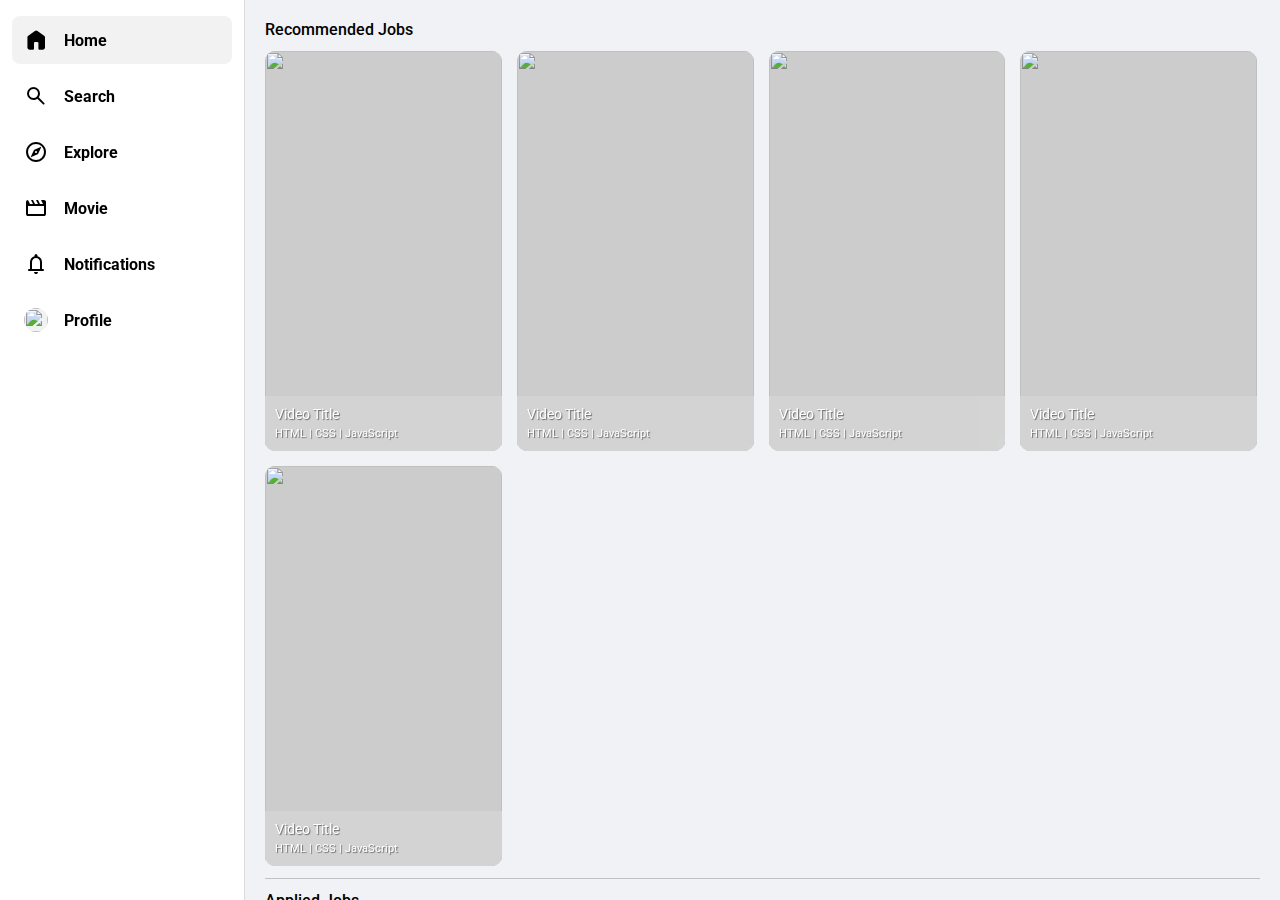
==== index.html @ c5f272f0 "Adding all files to github" ====
<!DOCTYPE html>
<html lang="en">
    <head>
        <meta charset="UTF-8" />
        <meta name="viewport" content="width=device-width, initial-scale=1.0" />
        <meta name="mobile-web-app-capable" content="yes" />
        <title>Alpha Jobs</title>
        <link rel="stylesheet" href="assets/css/styles.css" />
        <link rel="stylesheet" href="assets/css/fonts.css" />
        <!-- <link rel="manifest" href="manifest.json" /> -->
        <!-- <meta name="theme-color" content="#FF5733" /> -->
        <!-- <link
            rel="stylesheet"
            href="https://fonts.googleapis.com/css2?family=Material+Symbols+Rounded:opsz,wght,FILL,GRAD@20..48,100..700,0..1,-50..200"
        /> -->
        <link rel="apple-touch-icon" sizes="180x180" href="icons/apple-touch-icon.png" />
        <link rel="icon" type="image/png" sizes="32x32" href="icons/favicon-32x32.png" />
        <link rel="icon" type="image/png" sizes="16x16" href="icons/favicon-16x16.png" />
        <link rel="manifest" href="manifest.json" />
        <link rel="mask-icon" href="icons/safari-pinned-tab.svg" color="#5bbad5" />
        <meta name="msapplication-TileColor" content="#ffffff" />
        <meta name="theme-color" content="#ffffff" />
    </head>
    <body>
        <section id="addToHomeScreen">
            <h1>Install Alpha Jobs</h1>
            <img src="icons/android-chrome-192x192.png" alt="Alpha Jobs" />
            <!-- <p>Add our App to your home screen?</p> -->
            <button onclick="installApp()">Install App</button>
        </section>
        <div class="siteContainer">
            <aside>
                <div class="aside__wrapper">
                    <div class="aside__nav">
                        <div class="aside__nav--group">
                            <a href="/" class="aside__nav--link active">
                                <div class="aside__nav--icon">
                                    <span class="material-symbols-rounded"> home </span>
                                </div>
                                <div class="aside__nav--text">Home</div>
                            </a>
                            <a href="#" class="aside__nav--link">
                                <div class="aside__nav--icon">
                                    <span class="material-symbols-rounded"> search </span>
                                </div>
                                <div class="aside__nav--text">Search</div>
                            </a>
                            <a href="exploer.html" class="aside__nav--link">
                                <div class="aside__nav--icon">
                                    <span class="material-symbols-rounded"> explore </span>
                                </div>
                                <div class="aside__nav--text">Explore</div>
                            </a>
                            <a href="shorts.html" class="aside__nav--link">
                                <div class="aside__nav--icon">
                                    <span class="material-symbols-rounded"> movie </span>
                                </div>
                                <div class="aside__nav--text">Movie</div>
                            </a>
                            <a href="notifications.html" class="aside__nav--link">
                                <div class="aside__nav--icon">
                                    <span class="material-symbols-rounded"> notifications </span>
                                </div>
                                <div class="aside__nav--text">Notifications</div>
                            </a>
                            <a href="#" class="aside__nav--link">
                                <div class="aside__nav--icon">
                                    <img src="https://source.unsplash.com/random/24x24/?profile" alt="" />
                                </div>
                                <div class="aside__nav--text">Profile</div>
                            </a>
                        </div>
                    </div>
                </div>
            </aside>
            <main>
                <div class="mainContainer">
                    <div class="content" style="margin-top: 0">
                        <div class="contentHeading">
                            <h2>Recommended Jobs</h2>
                        </div>
                        <div class="videoContents">
                            <a href="shorts.html" class="videoContainer">
                                <div class="videoImage">
                                    <img src="https://source.unsplash.com/random" alt="" />
                                </div>
                                <div class="videoOverlay">
                                    <h3 title="Video Title">Video Title</h3>
                                    <span class="skills">HTML | CSS | JavaScript</span>
                                </div>
                            </a>
                            <a href="shorts.html" class="videoContainer">
                                <div class="videoImage">
                                    <img src="https://source.unsplash.com/random/?nature" alt="" />
                                </div>
                                <div class="videoOverlay">
                                    <h3 title="Video Title">Video Title</h3>
                                    <span class="skills">HTML | CSS | JavaScript</span>
                                </div>
                            </a>
                            <a href="shorts.html" class="videoContainer">
                                <div class="videoImage">
                                    <img src="https://source.unsplash.com/random/?forest" alt="" />
                                </div>
                                <div class="videoOverlay">
                                    <h3 title="Video Title">Video Title</h3>
                                    <span class="skills">HTML | CSS | JavaScript</span>
                                </div>
                            </a>
                            <a href="shorts.html" class="videoContainer">
                                <div class="videoImage">
                                    <img src="https://source.unsplash.com/random/?fire" alt="" />
                                </div>
                                <div class="videoOverlay">
                                    <h3 title="Video Title">Video Title</h3>
                                    <span class="skills">HTML | CSS | JavaScript</span>
                                </div>
                            </a>
                            <a href="shorts.html" class="videoContainer">
                                <div class="videoImage">
                                    <img src="https://source.unsplash.com/random/?building" alt="" />
                                </div>
                                <div class="videoOverlay">
                                    <h3 title="Video Title">Video Title</h3>
                                    <span class="skills">HTML | CSS | JavaScript</span>
                                </div>
                            </a>
                        </div>
                    </div>
                    <div class="content">
                        <div class="contentHeading">
                            <h2>Applied Jobs</h2>
                        </div>
                        <div class="videoContents">
                            <a href="shorts.html" class="videoContainer">
                                <div class="videoImage">
                                    <img src="https://source.unsplash.com/random" alt="" />
                                </div>
                                <div class="videoOverlay">
                                    <h3 title="Video Title">Video Title</h3>
                                    <span class="skills">HTML | CSS | JavaScript</span>
                                </div>
                            </a>
                            <a href="shorts.html" class="videoContainer">
                                <div class="videoImage">
                                    <img src="https://source.unsplash.com/random/?nature" alt="" />
                                </div>
                                <div class="videoOverlay">
                                    <h3 title="Video Title">Video Title</h3>
                                    <span class="skills">HTML | CSS | JavaScript</span>
                                </div>
                            </a>
                            <a href="shorts.html" class="videoContainer">
                                <div class="videoImage">
                                    <img src="https://source.unsplash.com/random/?forest" alt="" />
                                </div>
                                <div class="videoOverlay">
                                    <h3 title="Video Title">Video Title</h3>
                                    <span class="skills">HTML | CSS | JavaScript</span>
                                </div>
                            </a>
                            <a href="shorts.html" class="videoContainer">
                                <div class="videoImage">
                                    <img src="https://source.unsplash.com/random/?fire" alt="" />
                                </div>
                                <div class="videoOverlay">
                                    <h3 title="Video Title">Video Title</h3>
                                    <span class="skills">HTML | CSS | JavaScript</span>
                                </div>
                            </a>
                            <a href="shorts.html" class="videoContainer">
                                <div class="videoImage">
                                    <img src="https://source.unsplash.com/random/?building" alt="" />
                                </div>
                                <div class="videoOverlay">
                                    <h3 title="Video Title">Video Title</h3>
                                    <span class="skills">HTML | CSS | JavaScript</span>
                                </div>
                            </a>
                        </div>
                    </div>
                    <div class="content">
                        <div class="contentHeading">
                            <h2>New Jobs</h2>
                        </div>
                        <div class="videoContents">
                            <a href="shorts.html" class="videoContainer">
                                <div class="videoImage">
                                    <img src="https://source.unsplash.com/random" alt="" />
                                </div>
                                <div class="videoOverlay">
                                    <h3 title="Video Title">Video Title</h3>
                                    <span class="skills">HTML | CSS | JavaScript</span>
                                </div>
                            </a>
                            <a href="shorts.html" class="videoContainer">
                                <div class="videoImage">
                                    <img src="https://source.unsplash.com/random/?nature" alt="" />
                                </div>
                                <div class="videoOverlay">
                                    <h3 title="Video Title">Video Title</h3>
                                    <span class="skills">HTML | CSS | JavaScript</span>
                                </div>
                            </a>
                            <a href="shorts.html" class="videoContainer">
                                <div class="videoImage">
                                    <img src="https://source.unsplash.com/random/?forest" alt="" />
                                </div>
                                <div class="videoOverlay">
                                    <h3 title="Video Title">Video Title</h3>
                                    <span class="skills">HTML | CSS | JavaScript</span>
                                </div>
                            </a>
                            <a href="shorts.html" class="videoContainer">
                                <div class="videoImage">
                                    <img src="https://source.unsplash.com/random/?fire" alt="" />
                                </div>
                                <div class="videoOverlay">
                                    <h3 title="Video Title">Video Title</h3>
                                    <span class="skills">HTML | CSS | JavaScript</span>
                                </div>
                            </a>
                            <a href="shorts.html" class="videoContainer">
                                <div class="videoImage">
                                    <img src="https://source.unsplash.com/random/?building" alt="" />
                                </div>
                                <div class="videoOverlay">
                                    <h3 title="Video Title">Video Title</h3>
                                    <span class="skills">HTML | CSS | JavaScript</span>
                                </div>
                            </a>
                        </div>
                    </div>
                </div>
                <!-- <div>
                    <video src="http://192.168.100.14:5500/mp4/HydVideo.mp4" width="100%" controls></video>
                    <h1>Main</h1>
                    <p>
                        Lorem ipsum dolor sit amet consectetur adipisicing elit. Molestiae nihil quam eligendi labore culpa, est architecto obcaecati
                        animi libero explicabo non! Officia earum adipisci error fuga reprehenderit placeat, aspernatur dolorem facere quas commodi
                        ullam repudiandae ratione minima eos doloremque cupiditate voluptatum pariatur praesentium ut. Quos laborum, modi, corrupti
                        debitis deleniti sit nisi repellat maxime distinctio, blanditiis quasi ipsa facere labore adipisci dicta eius commodi impedit
                        ex soluta omnis totam esse sed. Dolor culpa ipsum excepturi quas similique odio eveniet magnam animi voluptate voluptatum
                        voluptates eligendi, dolorum eaque, accusantium, amet quidem harum rem nisi incidunt cum? Delectus magnam vero eaque a
                        perspiciatis tempora tempore accusantium ipsa nobis earum, quam recusandae saepe esse temporibus dolores ut cumque eligendi
                        architecto in ea corrupti libero dolorum. Earum accusamus debitis dicta ut saepe ipsa incidunt exercitationem quo vitae rerum?
                        Ipsam, autem quae sint perferendis inventore, obcaecati hic fuga, cupiditate praesentium quo dolore reprehenderit tenetur nisi
                        provident error odit sed commodi debitis aspernatur perspiciatis ut maxime accusamus. Expedita ratione est illum dolor soluta,
                        sapiente natus sit deleniti, doloremque consequatur delectus voluptas dicta incidunt vero nisi, officiis nobis facere
                        veritatis iure. Natus nemo eaque eveniet! Blanditiis doloremque rem esse, consectetur deserunt iste, velit est saepe provident
                        facere modi. Ab quam ducimus minus autem repellat ipsum ex commodi tempore inventore perspiciatis soluta, obcaecati nemo fuga
                        molestiae numquam delectus dolore eligendi cum facilis. Eaque sapiente nemo, doloribus nam cum a optio culpa recusandae,
                        molestiae enim laudantium? Et corporis numquam natus molestiae, assumenda, asperiores omnis qui aliquam ullam animi sunt alias
                        dolorum blanditiis earum nostrum? Magnam odit culpa ipsa eum neque eius qui eveniet. Aperiam iure necessitatibus non
                        dignissimos facilis nostrum magnam consequuntur voluptas fugiat odio, suscipit animi nobis, eaque eveniet, obcaecati commodi
                        veritatis illo molestiae minima! Aperiam rem dolore numquam facilis asperiores illum, in nostrum, eligendi, fuga explicabo
                        culpa excepturi sapiente sint. Neque illo veniam dignissimos qui harum deleniti. Natus dignissimos ut pariatur, alias vitae
                        recusandae cumque. Esse dolores aperiam hic officiis similique totam non itaque exercitationem neque vero labore, accusantium
                        consequuntur aspernatur repellat? Quae unde deleniti accusantium quisquam facere, consectetur cumque quibusdam itaque amet
                        magni voluptas recusandae fuga. Autem illum accusamus consectetur error pariatur iste possimus, voluptates nesciunt, sit ad
                        saepe, repudiandae non. Non accusantium cum facilis quae aspernatur, voluptate id doloremque sint iste maiores obcaecati
                        voluptates tempora vitae blanditiis molestiae quia ea. Nihil doloremque suscipit optio illo voluptas sunt consequuntur neque
                        qui magnam nisi inventore eum quo est ipsum praesentium, esse voluptatem quis iusto? Commodi fuga dicta nisi cupiditate animi
                        non tempore modi! Quas aspernatur iusto accusamus laborum labore excepturi sint voluptate quasi, veritatis odit blanditiis?
                        Esse, delectus. Vel, ducimus, magnam ipsa, adipisci nemo inventore exercitationem deleniti quidem fugit est officia suscipit!
                        Tempora omnis ullam laborum, nesciunt culpa placeat. Aut quas corrupti qui omnis quod suscipit quam mollitia quaerat aperiam?
                        Architecto, atque, a repudiandae possimus fuga autem cum magni dolorum sed dolore voluptatum harum suscipit et consectetur ut.
                        Praesentium nihil omnis a illum vel distinctio, cum exercitationem illo, quisquam beatae, nisi inventore numquam recusandae?
                        Vel, beatae soluta? corporis.
                    </p>
                </div> -->
            </main>
        </div>

        <!-- <script src="opt.js"></script> -->
        <script src="assets/script//main.js"></script>
        <script>
            // alert(0);
        </script>
    </body>
</html>
---- assets/css/styles.css ----
@import url("https://fonts.googleapis.com/css2?family=Roboto:ital,wght@0,100;0,300;0,400;0,500;0,700;0,900;1,100;1,300;1,400;1,500;1,700;1,900&display=swap");
:root {
    --aside-width: 245px; /* Default width for aside */
    --aside-height: 0px;
    --shorts-container-width: calc(100% - var(--aside-width));
}

*,
*::after,
*::before {
    margin: 0;
    padding: 0;
    box-sizing: border-box;
    font-family: "Roboto";
    /* border: 1px solid blue; */
}

#addToHomeScreen {
    position: fixed;
    background: #fff;
    height: 100vh;
    width: 100vw;
    display: none;
    flex-direction: column;
    align-items: center;
    justify-content: center;
    z-index: 999;
}

#addToHomeScreen img {
    max-width: 100px;
    margin: 15px 0;
}

#addToHomeScreen button {
    background: #264de4;
    color: #fff;
    padding: 10px;
    border: none;
    border-radius: 4px;
}

/* mainStyles */
.mainContainer {
    padding: 20px;
    width: 100%;
}

.contentHeading h2 {
    font-size: 16px;
    font-weight: 500;
}

.content {
    margin-top: 12px;
    border-bottom: 1px solid rgba(0, 0, 0, 0.2);
}

.videoContents {
    width: 100%;
    display: flex;
    flex-wrap: wrap;
    gap: 15px;
    /* background-color: green; */
    margin-top: 12px;
    margin-bottom: 12px;
}

.videoContainer {
    background-color: #ccc;
    width: calc(calc(100% / 4) - 12px);
    /* max-width: calc(calc(100% / 4) - 12px); */
    height: 400px;
    /* aspect-ratio: 16/9; */
    border-radius: 10px;
    overflow: hidden;
    position: relative;
    text-decoration: none;
}

@media screen and (max-width: 1024px) {
    .videoContainer {
        width: calc(calc(100% / 3) - 10px);
    }
}

@media screen and (max-width: 650px) {
    .videoContainer {
        min-width: calc(calc(100% / 2) - 8px);
    }
}

@media screen and (max-width: 500px) {
    .mainContainer {
        padding: 10px;
    }
    .videoContainer {
        /* min-width: 100%; */
        height: 300px;
    }
}

.videoContainer .videoImage {
    width: 100%;
    height: 100%;
}

.videoImage img {
    width: 100% !important;
    height: 100%;
    object-fit: cover;
    line-height: 0;
}

.videoContainer .siteContainer {
    display: flex;
}

.videoContainer .videoOverlay {
    position: absolute;
    background-color: yellow;
    bottom: 0;
    width: 100%;
    padding: 10px;
    background: rgba(255, 255, 255, 0.15);
    backdrop-filter: blur(25px);
    -webkit-backdrop-filter: blur(25px);
}

.videoContainer .videoOverlay h3 {
    font-weight: normal;
    font-size: 14px;
    color: #fff;
    text-shadow: 1px 1px 1px rgba(0, 0, 0, 0.5);
    display: -webkit-box;
    -webkit-box-orient: vertical;
    -webkit-line-clamp: 1;
    overflow: hidden;
}

.videoContainer .videoOverlay span.skills {
    font-size: 11px;
    font-weight: normal;
    color: #fff;
    text-shadow: 1px 1px 1px rgba(0, 0, 0, 0.5);
}

.siteContainer aside {
    width: var(--aside-width);
    border-right: 1px solid rgb(219, 219, 219);
    transition: 0.5s ease-out;
    position: fixed;
    height: 100vh;
    overflow-x: auto;
    padding: 12px;
    display: flex;
    /* align-items: center; */
    justify-content: center;
}

.exploreMainContainer {
    padding: 0;
}

.explore {
    background: #fff;
    width: 100%;
    margin: 0 auto;
    border-radius: 10px;
    padding: 10px;
}

.exploreWidth {
    width: 800px;
}

.exploreVideos {
    display: none;
}

.explorerHeader {
    display: none;
    justify-content: space-between;
}

.explorerHeader .toggleList {
    display: flex;
    align-items: center;
    gap: 5px;
    font-size: 17px;
    color: #0f0f0f;
    margin: 0px 10px 10px 10px;
    padding: 5px 10px;
    border-radius: 15px;
    background-color: #f2f2f2;
}

.explorerHeader .toggleList:hover {
    background: #0f0f0f;
    color: #fff !important;
    cursor: pointer;
}

.explorerHeader .toggleList .toggleText {
    font-size: 14px;
}

.explorerHeader .toggleList span.material-symbols-rounded {
    font-size: 17px;
}

.explore .explore-breadcrumbList {
    display: flex;
    list-style: none;
    padding: 0px 10px 10px 10px;
    align-items: center;
    gap: 5px;
}

.explore .explore-breadcrumbList .breadcrumbListItem {
    font-size: 15px;
    color: #65676b;
}

.explore .explore-breadcrumbList .breadcrumbListItem:hover {
    cursor: pointer;
    text-decoration: underline;
}

.explore .explore-breadcrumbList .breadcrumbListItemdivider span.material-symbols-rounded {
    font-size: 16px;
    color: #65676b;
    margin-top: 4px;
    /* line-height: 0; */
}

.explore .exploreHeading {
    padding: 0 8px;
    margin-bottom: 14px;
}

.explore .exploreHeading h1 {
    font-size: 24px;
    color: #050505;
}

.exploreContainer .exploreList {
    list-style: none;
    display: flex;
    gap: 5px;
    flex-wrap: wrap;
    padding: 0 8px;
}

.exploreContainer .exploreList .exploreListItem {
    width: calc(calc(100% / 3) - 4px);
    text-decoration: none;
    background-color: #f2f2f2;
    color: #0f0f0f;
    display: inline-flex;
    align-items: center;
    gap: 6px;
    font-size: 17px;
    padding: 10px;
    border-radius: 4px;
    transition: background-color 0.5s cubic-bezier(0.05, 0, 0, 1);
}

.exploreContainer .exploreList .exploreListItem .material-symbols-rounded {
    font-size: 17px;
    font-variation-settings: "FILL" 0 !important;
    transition: 0.2s ease-out;
}

.exploreContainer .exploreList .exploreListItem:hover {
    cursor: pointer;
    background-color: rgba(0, 0, 0, 0.1);
}

.exploreContainer .exploreList .exploreListItem:hover .material-symbols-rounded {
    font-variation-settings: "FILL" 1 !important;
}

.exploreContainer .exploreList#secondary-job-categories {
    display: none;
}

@media screen and (max-width: 900px) {
    .exploreWidth {
        width: 100%;
    }

    .exploreContainer .exploreList .exploreListItem {
        width: calc(calc(100% / 2) - 3px);
    }
}

@media screen and (max-width: 600px) {
    .exploreContainer .exploreList .exploreListItem {
        width: 100%;
    }
}

.notifications {
    background: #fff;
    width: 500px;
    margin: 0 auto;
    border-radius: 10px;
    padding: 10px;
}

@media screen and (max-width: 600px) {
    .notifications {
        width: 100%;
    }
}

.notifications .notificationsHeading {
    padding: 0 8px;
    margin-bottom: 14px;
}

.notifications .notificationsHeading h1 {
    font-size: 24px;
    color: #050505;
}

.notification {
    display: flex;
    align-items: center;
    /* flex-direction: column; */
    padding: 0px 8px;
    transition: 0.2s ease-out;
    border-radius: 8px;
}

.notification .notificationImage {
    min-height: 50px;
    max-height: 50px;
    min-width: 50px;
    max-width: 50px;
    border-radius: 50%;
    background: #ccc;
    overflow: hidden;
    margin: 10px 10px 10px 0;
}

.notification .notificationImage img {
    min-height: 100%;
    min-width: 100%;
    object-fit: cover;
    object-position: top center;
}

.notification .notificationContent {
    display: flex;
    flex-direction: column;
    width: 100%;
}
.notification .notificationStatus {
    justify-self: flex-end;
    /* align-self: flex-end; */
}

.notification.read .notificationStatus {
    display: none;
}

.notification .notificationStatus .notificationdot {
    height: 10px;
    width: 10px;
    background: green;
    display: inline-flex;
    border-radius: 50%;
    justify-self: flex-end;
}

.notification:hover {
    background: #f2f2f2;
    cursor: pointer;
}

.notification .notificationName {
    font-size: 15px;
    font-weight: 400;
    color: #050505;
}

.notification.read .notificationName {
    color: #65676b;
}

.notification .notificationTime {
    font-size: 13px;
    font-weight: 600;
    color: #1876f2;
}

.notification.read .notificationName,
.notification.read .notificationTime {
    color: #65676b;
    font-weight: 400;
}

.siteContainer aside .aside__wrapper {
    width: 100%;
}

.siteContainer aside .aside__wrapper .aside__nav .aside__nav--link {
    display: flex;
    align-items: center;
}

aside .aside__nav--group {
    display: flex;
    flex-direction: column;
    justify-content: space-around;
}

.aside__nav--link {
    padding: 12px;
    color: #000;
    text-decoration: none;
    margin: 4px 0;
    /* background-color: #f0f0f0; */
    transition: 0.25s ease-in;
}

.aside__nav--link:hover {
    background: #f2f2f2;
    border-radius: 8px;
}

.aside__nav--link.active {
    background: #f2f2f2;
    border-radius: 8px;
}

.aside__nav--icon {
    line-height: 0;
}
.aside__nav--link.active .aside__nav--icon .material-symbols-rounded {
    transform: scale(1.1);
    font-variation-settings: "FILL" 1 !important;
}

.aside__nav--link .material-symbols-rounded {
    font-variation-settings: "FILL" 0 !important;
}
.aside__nav--link:hover .aside__nav--icon .material-symbols-rounded {
    transform: scale(1.1);
    font-variation-settings: "FILL" 1 !important;
}

.aside__nav--link .aside__nav--icon .material-symbols-rounded {
    line-height: 1;
    pointer-events: none;
    transition: 0.3s ease-out;
}

.aside__nav--link .aside__nav--icon span {
    font-size: 24px;
}

.aside__nav--link .aside__nav--icon img {
    border-radius: 50%;
    height: 24px;
    width: 24px;
    object-fit: cover;
    background: #f2f2f2;
}

.aside__nav--link .aside__nav--text {
    padding-left: 16px;
    font-size: 16px;
    font-weight: bold;
    pointer-events: none;
}

@media screen and (max-width: 1268px) {
    .aside__nav--link .aside__nav--text {
        display: none;
    }
}

.siteContainer main {
    height: calc(100vh);
    overflow-y: auto;
    display: flex;
    width: var(--shorts-container-width);
    margin-left: auto;
    transition: 0.5s ease-out;
    background: #f0f2f5;
    /* margin-bottom: var(--aside-height); */
}

#shorts-container {
    /* background: blue; */
    height: calc(100vh);
    scroll-snap-type: y mandatory;
    scroll-padding-top: 24px;
    /* scroll-padding-bottom: 24px; */
    overflow-y: scroll;
    display: flex;
    justify-content: center;
    /* background-color: blue; */
    width: var(--shorts-container-width);
    transition: 0.5s ease-out;
    margin-left: auto;
}

#shorts-inner-container {
    height: 100%;
    /* background: pink; */
}

.short-video {
    height: calc(100vh - 24px - 48px);
    width: calc(calc(100vh - 24px - 48px) * 0.5625);
    /* min-width: 320px; */
    /* background: gray; */
    scroll-snap-align: start;
    scroll-snap-stop: always;
    position: relative;
    margin: 24px 12px 0 12px;
    display: flex;
    justify-content: center;
}

.short-video .player-container {
    width: 100%;
    height: 100%;
    border-radius: 12px;
    overflow: hidden;
    background-size: cover;
    background-color: #0f0f0f;
    position: relative;
    z-index: 0;
}

.short-video .player-container .player {
    width: 100%;
    height: 100%;
    background: url("https://source.unsplash.com/random/?forest");
    background-position: center center;
}

.short-video .player-container .player .video-container {
    height: 100%;
    width: 100%;
}

.short-video .player-container .player .video-container video {
    height: 100%;
    width: 100%;
    object-fit: cover;
}

.short-video .overlay {
    position: absolute;
    bottom: 0;
    left: 0;
    width: calc(100% + 72px);
    /* background-color: green; */
    height: 100%;
    /* opacity: 0.5; */
    display: flex;
    flex-direction: row;
    justify-content: space-between;
    align-items: flex-end;
    pointer-events: none;
}

.short-video .overlay .details-overlay {
    width: 100%;
    display: flex;
    flex-direction: column;
    background-image: linear-gradient(0deg, rgba(0, 0, 0, 0.4), transparent);
    border-radius: 0 0 12px 12px;
    /* background-color: blue; */
    color: #fff;
    overflow: hidden;
    padding: 72px 16px 16px 16px;
    pointer-events: none;
}

.short-video .overlay .details-overlay .title {
    margin-bottom: 12px;
    font-family: "Roboto", "Arial", sans-serif;
    font-size: 1rem;
    line-height: 22px;
    font-weight: 400;
    color: #fff;
    pointer-events: none;
    display: -webkit-box;
    -webkit-box-orient: vertical;
    -webkit-line-clamp: 3;
    overflow: hidden;
}

.short-video .overlay .actions-overlay {
    width: 72px;
    height: 100%;
    display: flex;
    flex-direction: column;
    padding: 12px 12px 0;
    justify-content: flex-end;
    /* background-color: orange; */
}

.short-video .overlay .actions-overlay .action-button-container {
    display: flex;
    flex-direction: column;
    align-items: center;
    justify-content: center;
    padding-top: 16px;
    position: relative;
    pointer-events: none;
}

.short-video .overlay .actions-overlay .action-button-container span {
    pointer-events: none;
}

.short-video .overlay .actions-overlay .action-button {
    background-color: rgba(255, 255, 255, 0.05); /* for dark theme */
    background-color: rgba(0, 0, 0, 0.05); /* for light theme */
    color: #f1f1f1; /* for dark theme */
    color: #0f0f0f; /* for light theme */
    width: 48px;
    height: 48px;
    border: none;
    outline: none;
    border-radius: 50%;
    pointer-events: all;
}

.short-video .overlay .actions-overlay .action-button:hover {
    cursor: pointer;
}

.action-button-container:hover > .action-button {
    background-color: rgba(0, 0, 0, 0.1) !important;
}

.action-button-container:hover > .button-tooltip {
    visibility: visible !important;
}

.short-video .overlay .actions-overlay .button-text {
    margin-top: 4px;
    color: #0f0f0f;
    font-size: 14px;
    font-weight: 400;
    line-height: 22px;
    pointer-events: none;
}

.short-video .overlay .actions-overlay .button-tooltip {
    background: #616161;
    border-radius: 4px;
    font-size: 12px;
    line-height: 18px;
    font-weight: 400;
    color: #fff;
    padding: 8px;
    margin: 8px;
    word-break: normal;
    white-space: nowrap;
    visibility: hidden;
    pointer-events: none;
    position: absolute;
    right: 120%;
}

.material-symbols-rounded {
    font-variation-settings: "FILL" 1;
}

@media screen and (max-width: 1268px) {
    :root {
        --aside-width: 75px;
    }
    .siteContainer aside {
        min-width: var(--aside-width);
        background-color: #fff;
    }

    #shorts-container {
        width: var(--shorts-container-width) !important;
    }
}

@media screen and (max-width: 768px) {
    :root {
        --aside-height: 55px;
    }
    .siteContainer {
        flex-direction: column-reverse;
    }

    .siteContainer aside {
        position: fixed;
        /* background-color: blue; */
        width: 100%;
        z-index: 999;
        height: var(--aside-height);
        bottom: 0;
        border-right: none;
        border-top: 1px solid rgb(219, 219, 219);
        padding: 0;
        align-items: center;
    }

    .siteContainer aside .aside__nav--group {
        flex-direction: row;
    }

    .siteContainer aside .aside__nav--link {
        margin: 0;
    }

    #shorts-container,
    main {
        width: 100% !important;
        height: calc(100vh - var(--aside-height)) !important;
    }

    .short-video {
        height: calc(100vh - 24px - 48px - var(--aside-height));
        width: calc(calc(100vh - 24px - 48px - var(--aside-height)) * 0.5625);
    }

    .short-video .overlay {
        width: 100%;
    }

    .short-video .overlay .details-overlay {
        margin-right: -72px;
        padding-right: 72px;
    }

    .short-video .overlay .action-button {
        background-color: rgba(255, 255, 255, 0.1) !important;
        color: #fff !important;
    }

    .short-video .overlay .actions-overlay .button-text {
        color: #fff !important;
    }

    .short-video .overlay .actions-overlay .action-button-container.description-button {
        padding-bottom: 16px;
    }
}

video {
    background-color: #f1f1f1 !important;
}

@media screen and (max-width: 500px) {
    /* aside {
        opacity: 0.5;
    } */
    #shorts-container {
        scroll-padding-top: 0 !important;
        /* background-color: yellow;
        border: 5px solid red; */
    }
    #shorts-inner-container {
        /* width: 100%; */
        background-color: yellow;
        height: calc(100vh - var(--aside-height));
    }
    #shorts-inner-container .short-video {
        /* background-color: red !important; */
        margin: 0;
        width: 100vw;
        height: calc(100vh - var(--aside-height)) !important;
        /* border: 5px solid red; */
        /* opacity: 0.5; */
        /* scroll-snap-align: end; */
        /* height: calc(100vh - 100px) !important; */
    }
    /* #shorts-inner-container .short-vide:last-of-type {
        margin-top: -55px !important;
    } */

    .short-video .player-container {
        border-radius: 0;
    }
}

/* x6s0dn4 x9f619 xxk0z11 x6ikm8r xeq5yr9 x1swvt13 x1s85apg xzzcqpx
x6s0dn4 x9f619 xxk0z11 x6ikm8r xeq5yr9 x1swvt13 x1s85apg xzzcqpx */
---- assets/css/fonts.css ----
@font-face {
    font-family: "Material Symbols Rounded";
    font-style: normal;
    font-weight: 100 700;
    src: url("../fonts/material_icons.woff2") format("woff2");
}

.material-symbols-rounded {
    font-family: "Material Symbols Rounded";
    font-weight: normal;
    font-style: normal;
    font-size: 24px;
    line-height: 1;
    letter-spacing: normal;
    text-transform: none;
    display: inline-block;
    white-space: nowrap;
    word-wrap: normal;
    direction: ltr;
    -webkit-font-smoothing: antialiased;
}
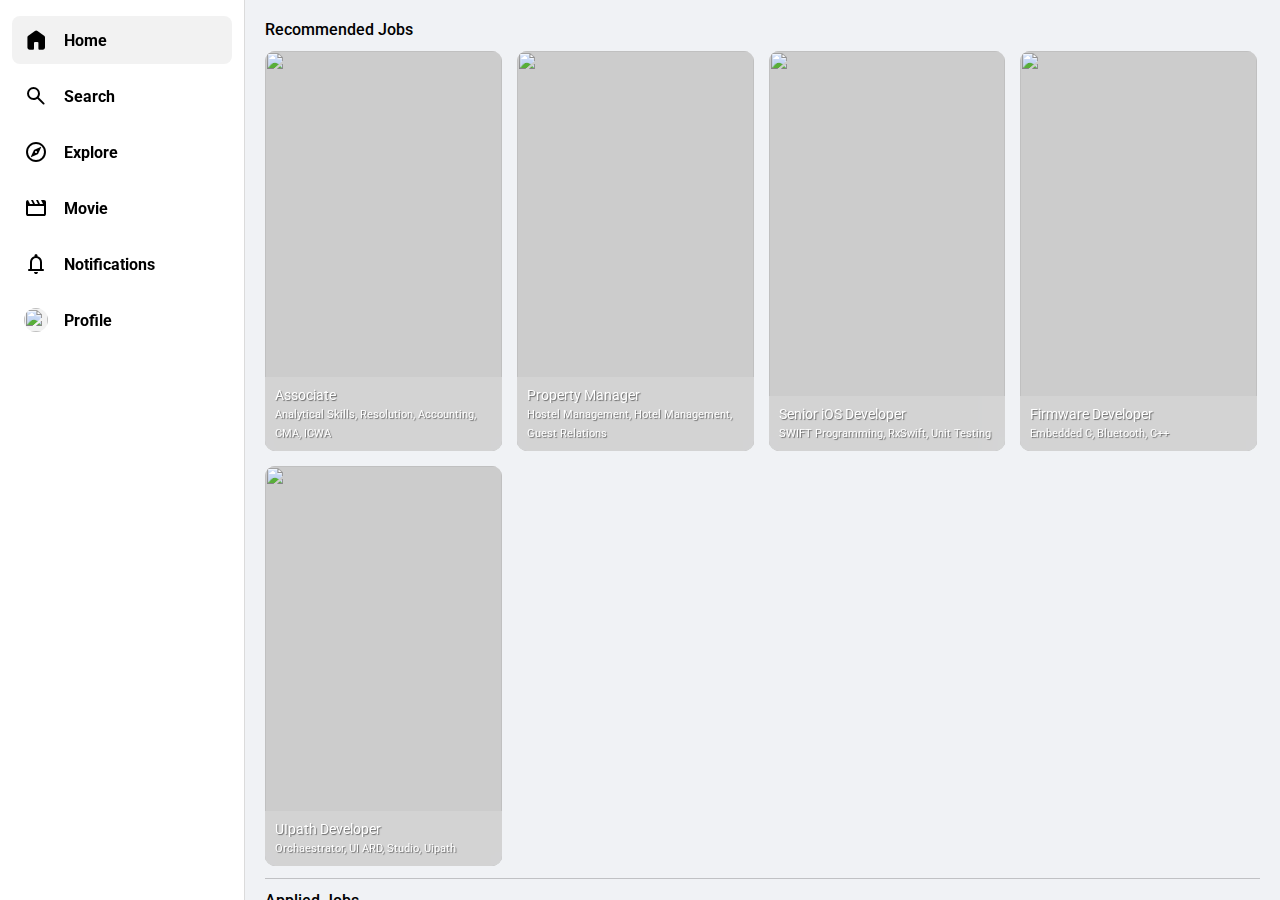
==== commit 1f7da94e: "updating code" ====
--- a/index.html
+++ b/index.html
@@ -33,7 +33,7 @@
                 <div class="aside__wrapper">
                     <div class="aside__nav">
                         <div class="aside__nav--group">
-                            <a href="/" class="aside__nav--link active">
+                            <a href="/alphajobs/" class="aside__nav--link active">
                                 <div class="aside__nav--icon">
                                     <span class="material-symbols-rounded"> home </span>
                                 </div>
@@ -85,8 +85,8 @@
                                     <img src="https://source.unsplash.com/random" alt="" />
                                 </div>
                                 <div class="videoOverlay">
-                                    <h3 title="Video Title">Video Title</h3>
-                                    <span class="skills">HTML | CSS | JavaScript</span>
+                                    <h3 title="Video Title">Associate</h3>
+                                    <span class="skills">Analytical Skills, Resolution, Accounting, CMA, ICWA</span>
                                 </div>
                             </a>
                             <a href="shorts.html" class="videoContainer">
@@ -94,8 +94,8 @@
                                     <img src="https://source.unsplash.com/random/?nature" alt="" />
                                 </div>
                                 <div class="videoOverlay">
-                                    <h3 title="Video Title">Video Title</h3>
-                                    <span class="skills">HTML | CSS | JavaScript</span>
+                                    <h3 title="Video Title">Property Manager</h3>
+                                    <span class="skills">Hostel Management, Hotel Management, Guest Relations</span>
                                 </div>
                             </a>
                             <a href="shorts.html" class="videoContainer">
@@ -103,8 +103,8 @@
                                     <img src="https://source.unsplash.com/random/?forest" alt="" />
                                 </div>
                                 <div class="videoOverlay">
-                                    <h3 title="Video Title">Video Title</h3>
-                                    <span class="skills">HTML | CSS | JavaScript</span>
+                                    <h3 title="Video Title">Senior iOS Developer</h3>
+                                    <span class="skills">SWIFT Programming, RxSwift, Unit Testing</span>
                                 </div>
                             </a>
                             <a href="shorts.html" class="videoContainer">
@@ -112,8 +112,8 @@
                                     <img src="https://source.unsplash.com/random/?fire" alt="" />
                                 </div>
                                 <div class="videoOverlay">
-                                    <h3 title="Video Title">Video Title</h3>
-                                    <span class="skills">HTML | CSS | JavaScript</span>
+                                    <h3 title="Video Title">Firmware Developer</h3>
+                                    <span class="skills">Embedded C, Bluetooth, C++</span>
                                 </div>
                             </a>
                             <a href="shorts.html" class="videoContainer">
@@ -121,8 +121,8 @@
                                     <img src="https://source.unsplash.com/random/?building" alt="" />
                                 </div>
                                 <div class="videoOverlay">
-                                    <h3 title="Video Title">Video Title</h3>
-                                    <span class="skills">HTML | CSS | JavaScript</span>
+                                    <h3 title="Video Title">UIpath Developer</h3>
+                                    <span class="skills">Orchaestrator, UI ARD, Studio, Uipath</span>
                                 </div>
                             </a>
                         </div>
@@ -137,8 +137,8 @@
                                     <img src="https://source.unsplash.com/random" alt="" />
                                 </div>
                                 <div class="videoOverlay">
-                                    <h3 title="Video Title">Video Title</h3>
-                                    <span class="skills">HTML | CSS | JavaScript</span>
+                                    <h3 title="Video Title">Associate</h3>
+                                    <span class="skills">Analytical Skills, Resolution, Accounting, CMA, ICWA</span>
                                 </div>
                             </a>
                             <a href="shorts.html" class="videoContainer">
@@ -146,8 +146,8 @@
                                     <img src="https://source.unsplash.com/random/?nature" alt="" />
                                 </div>
                                 <div class="videoOverlay">
-                                    <h3 title="Video Title">Video Title</h3>
-                                    <span class="skills">HTML | CSS | JavaScript</span>
+                                    <h3 title="Video Title">Property Manager</h3>
+                                    <span class="skills">Hostel Management, Hotel Management, Guest Relations</span>
                                 </div>
                             </a>
                             <a href="shorts.html" class="videoContainer">
@@ -155,8 +155,8 @@
                                     <img src="https://source.unsplash.com/random/?forest" alt="" />
                                 </div>
                                 <div class="videoOverlay">
-                                    <h3 title="Video Title">Video Title</h3>
-                                    <span class="skills">HTML | CSS | JavaScript</span>
+                                    <h3 title="Video Title">Senior iOS Developer</h3>
+                                    <span class="skills">SWIFT Programming, RxSwift, Unit Testing</span>
                                 </div>
                             </a>
                             <a href="shorts.html" class="videoContainer">
@@ -164,8 +164,8 @@
                                     <img src="https://source.unsplash.com/random/?fire" alt="" />
                                 </div>
                                 <div class="videoOverlay">
-                                    <h3 title="Video Title">Video Title</h3>
-                                    <span class="skills">HTML | CSS | JavaScript</span>
+                                    <h3 title="Video Title">Firmware Developer</h3>
+                                    <span class="skills">Embedded C, Bluetooth, C++</span>
                                 </div>
                             </a>
                             <a href="shorts.html" class="videoContainer">
@@ -173,8 +173,8 @@
                                     <img src="https://source.unsplash.com/random/?building" alt="" />
                                 </div>
                                 <div class="videoOverlay">
-                                    <h3 title="Video Title">Video Title</h3>
-                                    <span class="skills">HTML | CSS | JavaScript</span>
+                                    <h3 title="Video Title">UIpath Developer</h3>
+                                    <span class="skills">Orchaestrator, UI ARD, Studio, Uipath</span>
                                 </div>
                             </a>
                         </div>
@@ -189,8 +189,8 @@
                                     <img src="https://source.unsplash.com/random" alt="" />
                                 </div>
                                 <div class="videoOverlay">
-                                    <h3 title="Video Title">Video Title</h3>
-                                    <span class="skills">HTML | CSS | JavaScript</span>
+                                    <h3 title="Video Title">Associate</h3>
+                                    <span class="skills">Analytical Skills, Resolution, Accounting, CMA, ICWA</span>
                                 </div>
                             </a>
                             <a href="shorts.html" class="videoContainer">
@@ -198,8 +198,8 @@
                                     <img src="https://source.unsplash.com/random/?nature" alt="" />
                                 </div>
                                 <div class="videoOverlay">
-                                    <h3 title="Video Title">Video Title</h3>
-                                    <span class="skills">HTML | CSS | JavaScript</span>
+                                    <h3 title="Video Title">Property Manager</h3>
+                                    <span class="skills">Hostel Management, Hotel Management, Guest Relations</span>
                                 </div>
                             </a>
                             <a href="shorts.html" class="videoContainer">
@@ -207,8 +207,8 @@
                                     <img src="https://source.unsplash.com/random/?forest" alt="" />
                                 </div>
                                 <div class="videoOverlay">
-                                    <h3 title="Video Title">Video Title</h3>
-                                    <span class="skills">HTML | CSS | JavaScript</span>
+                                    <h3 title="Video Title">Senior iOS Developer</h3>
+                                    <span class="skills">SWIFT Programming, RxSwift, Unit Testing</span>
                                 </div>
                             </a>
                             <a href="shorts.html" class="videoContainer">
@@ -216,8 +216,8 @@
                                     <img src="https://source.unsplash.com/random/?fire" alt="" />
                                 </div>
                                 <div class="videoOverlay">
-                                    <h3 title="Video Title">Video Title</h3>
-                                    <span class="skills">HTML | CSS | JavaScript</span>
+                                    <h3 title="Video Title">Firmware Developer</h3>
+                                    <span class="skills">Embedded C, Bluetooth, C++</span>
                                 </div>
                             </a>
                             <a href="shorts.html" class="videoContainer">
@@ -225,8 +225,8 @@
                                     <img src="https://source.unsplash.com/random/?building" alt="" />
                                 </div>
                                 <div class="videoOverlay">
-                                    <h3 title="Video Title">Video Title</h3>
-                                    <span class="skills">HTML | CSS | JavaScript</span>
+                                    <h3 title="Video Title">UIpath Developer</h3>
+                                    <span class="skills">Orchaestrator, UI ARD, Studio, Uipath</span>
                                 </div>
                             </a>
                         </div>
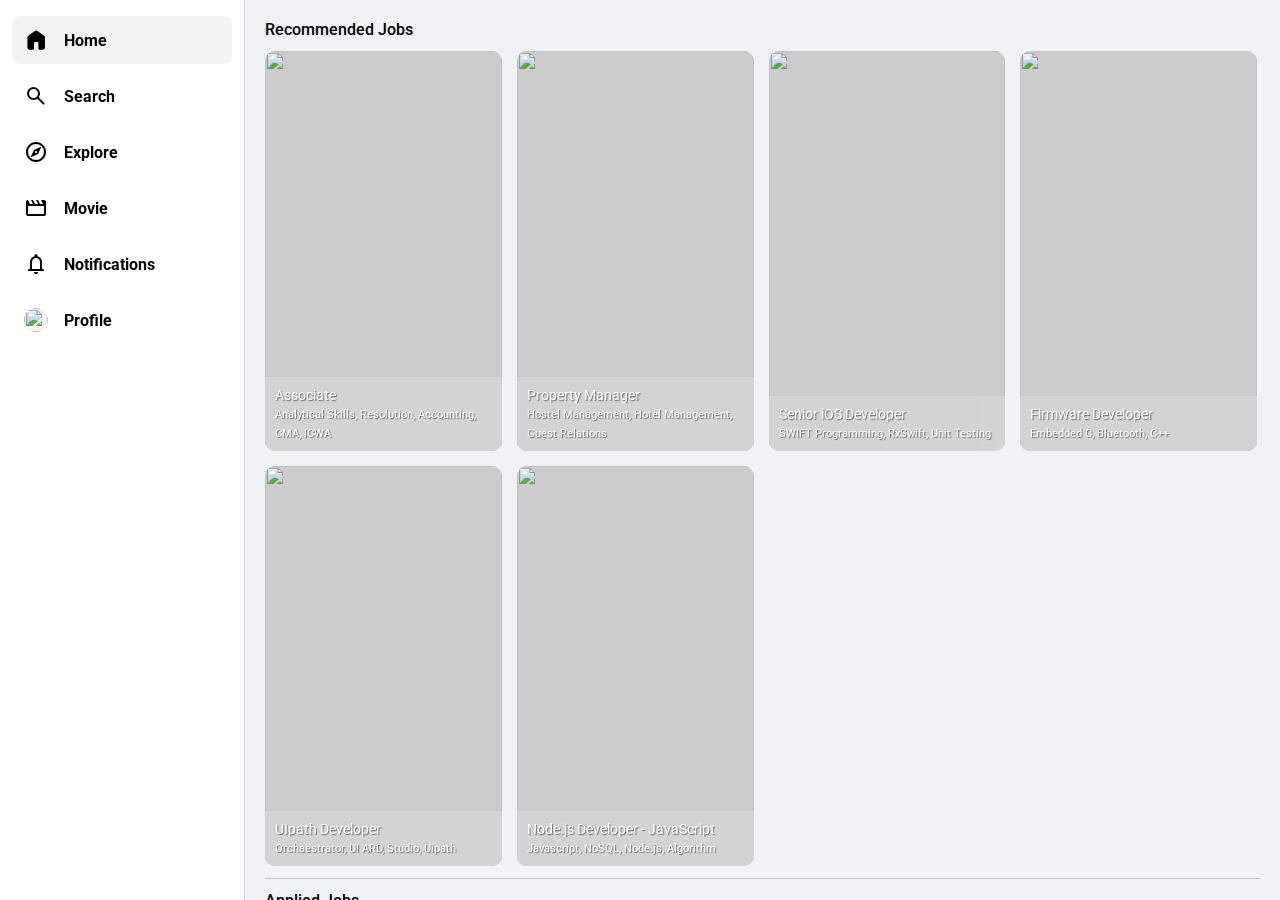
==== commit e1a0ce67: "updated job video json" ====
--- a/index.html
+++ b/index.html
@@ -82,7 +82,7 @@
                         <div class="videoContents">
                             <a href="shorts.html" class="videoContainer">
                                 <div class="videoImage">
-                                    <img src="https://source.unsplash.com/random" alt="" />
+                                    <img src="https://source.unsplash.com/random/?analytics" alt="" />
                                 </div>
                                 <div class="videoOverlay">
                                     <h3 title="Video Title">Associate</h3>
@@ -91,7 +91,7 @@
                             </a>
                             <a href="shorts.html" class="videoContainer">
                                 <div class="videoImage">
-                                    <img src="https://source.unsplash.com/random/?nature" alt="" />
+                                    <img src="https://source.unsplash.com/random/?manager" alt="" />
                                 </div>
                                 <div class="videoOverlay">
                                     <h3 title="Video Title">Property Manager</h3>
@@ -100,7 +100,7 @@
                             </a>
                             <a href="shorts.html" class="videoContainer">
                                 <div class="videoImage">
-                                    <img src="https://source.unsplash.com/random/?forest" alt="" />
+                                    <img src="https://source.unsplash.com/random/?ios" alt="" />
                                 </div>
                                 <div class="videoOverlay">
                                     <h3 title="Video Title">Senior iOS Developer</h3>
@@ -109,7 +109,7 @@
                             </a>
                             <a href="shorts.html" class="videoContainer">
                                 <div class="videoImage">
-                                    <img src="https://source.unsplash.com/random/?fire" alt="" />
+                                    <img src="https://source.unsplash.com/random/?coding" alt="" />
                                 </div>
                                 <div class="videoOverlay">
                                     <h3 title="Video Title">Firmware Developer</h3>
@@ -118,11 +118,20 @@
                             </a>
                             <a href="shorts.html" class="videoContainer">
                                 <div class="videoImage">
-                                    <img src="https://source.unsplash.com/random/?building" alt="" />
+                                    <img src="https://source.unsplash.com/random/?userinterface" alt="" />
                                 </div>
                                 <div class="videoOverlay">
                                     <h3 title="Video Title">UIpath Developer</h3>
                                     <span class="skills">Orchaestrator, UI ARD, Studio, Uipath</span>
+                                </div>
+                            </a>
+                            <a href="shorts.html" class="videoContainer">
+                                <div class="videoImage">
+                                    <img src="https://source.unsplash.com/random/?javascript" alt="" />
+                                </div>
+                                <div class="videoOverlay">
+                                    <h3 title="Video Title">Node.js Developer - JavaScript</h3>
+                                    <span class="skills">Javascript, NoSQL, Node.js, Algorithm</span>
                                 </div>
                             </a>
                         </div>
@@ -134,7 +143,7 @@
                         <div class="videoContents">
                             <a href="shorts.html" class="videoContainer">
                                 <div class="videoImage">
-                                    <img src="https://source.unsplash.com/random" alt="" />
+                                    <img src="https://source.unsplash.com/random/?analytics" alt="" />
                                 </div>
                                 <div class="videoOverlay">
                                     <h3 title="Video Title">Associate</h3>
@@ -143,7 +152,7 @@
                             </a>
                             <a href="shorts.html" class="videoContainer">
                                 <div class="videoImage">
-                                    <img src="https://source.unsplash.com/random/?nature" alt="" />
+                                    <img src="https://source.unsplash.com/random/?manager" alt="" />
                                 </div>
                                 <div class="videoOverlay">
                                     <h3 title="Video Title">Property Manager</h3>
@@ -152,7 +161,7 @@
                             </a>
                             <a href="shorts.html" class="videoContainer">
                                 <div class="videoImage">
-                                    <img src="https://source.unsplash.com/random/?forest" alt="" />
+                                    <img src="https://source.unsplash.com/random/?ios" alt="" />
                                 </div>
                                 <div class="videoOverlay">
                                     <h3 title="Video Title">Senior iOS Developer</h3>
@@ -161,7 +170,7 @@
                             </a>
                             <a href="shorts.html" class="videoContainer">
                                 <div class="videoImage">
-                                    <img src="https://source.unsplash.com/random/?fire" alt="" />
+                                    <img src="https://source.unsplash.com/random/?coding" alt="" />
                                 </div>
                                 <div class="videoOverlay">
                                     <h3 title="Video Title">Firmware Developer</h3>
@@ -170,11 +179,20 @@
                             </a>
                             <a href="shorts.html" class="videoContainer">
                                 <div class="videoImage">
-                                    <img src="https://source.unsplash.com/random/?building" alt="" />
+                                    <img src="https://source.unsplash.com/random/?userinterface" alt="" />
                                 </div>
                                 <div class="videoOverlay">
                                     <h3 title="Video Title">UIpath Developer</h3>
                                     <span class="skills">Orchaestrator, UI ARD, Studio, Uipath</span>
+                                </div>
+                            </a>
+                            <a href="shorts.html" class="videoContainer">
+                                <div class="videoImage">
+                                    <img src="https://source.unsplash.com/random/?javascript" alt="" />
+                                </div>
+                                <div class="videoOverlay">
+                                    <h3 title="Video Title">Node.js Developer - JavaScript</h3>
+                                    <span class="skills">Javascript, NoSQL, Node.js, Algorithm</span>
                                 </div>
                             </a>
                         </div>
@@ -186,7 +204,7 @@
                         <div class="videoContents">
                             <a href="shorts.html" class="videoContainer">
                                 <div class="videoImage">
-                                    <img src="https://source.unsplash.com/random" alt="" />
+                                    <img src="https://source.unsplash.com/random/?analytics" alt="" />
                                 </div>
                                 <div class="videoOverlay">
                                     <h3 title="Video Title">Associate</h3>
@@ -195,7 +213,7 @@
                             </a>
                             <a href="shorts.html" class="videoContainer">
                                 <div class="videoImage">
-                                    <img src="https://source.unsplash.com/random/?nature" alt="" />
+                                    <img src="https://source.unsplash.com/random/?manager" alt="" />
                                 </div>
                                 <div class="videoOverlay">
                                     <h3 title="Video Title">Property Manager</h3>
@@ -204,7 +222,7 @@
                             </a>
                             <a href="shorts.html" class="videoContainer">
                                 <div class="videoImage">
-                                    <img src="https://source.unsplash.com/random/?forest" alt="" />
+                                    <img src="https://source.unsplash.com/random/?ios" alt="" />
                                 </div>
                                 <div class="videoOverlay">
                                     <h3 title="Video Title">Senior iOS Developer</h3>
@@ -213,7 +231,7 @@
                             </a>
                             <a href="shorts.html" class="videoContainer">
                                 <div class="videoImage">
-                                    <img src="https://source.unsplash.com/random/?fire" alt="" />
+                                    <img src="https://source.unsplash.com/random/?coding" alt="" />
                                 </div>
                                 <div class="videoOverlay">
                                     <h3 title="Video Title">Firmware Developer</h3>
@@ -222,53 +240,25 @@
                             </a>
                             <a href="shorts.html" class="videoContainer">
                                 <div class="videoImage">
-                                    <img src="https://source.unsplash.com/random/?building" alt="" />
+                                    <img src="https://source.unsplash.com/random/?userinterface" alt="" />
                                 </div>
                                 <div class="videoOverlay">
                                     <h3 title="Video Title">UIpath Developer</h3>
                                     <span class="skills">Orchaestrator, UI ARD, Studio, Uipath</span>
                                 </div>
                             </a>
+                            <a href="shorts.html" class="videoContainer">
+                                <div class="videoImage">
+                                    <img src="https://source.unsplash.com/random/?javascript" alt="" />
+                                </div>
+                                <div class="videoOverlay">
+                                    <h3 title="Video Title">Node.js Developer - JavaScript</h3>
+                                    <span class="skills">Javascript, NoSQL, Node.js, Algorithm</span>
+                                </div>
+                            </a>
                         </div>
                     </div>
                 </div>
-                <!-- <div>
-                    <video src="http://192.168.100.14:5500/mp4/HydVideo.mp4" width="100%" controls></video>
-                    <h1>Main</h1>
-                    <p>
-                        Lorem ipsum dolor sit amet consectetur adipisicing elit. Molestiae nihil quam eligendi labore culpa, est architecto obcaecati
-                        animi libero explicabo non! Officia earum adipisci error fuga reprehenderit placeat, aspernatur dolorem facere quas commodi
-                        ullam repudiandae ratione minima eos doloremque cupiditate voluptatum pariatur praesentium ut. Quos laborum, modi, corrupti
-                        debitis deleniti sit nisi repellat maxime distinctio, blanditiis quasi ipsa facere labore adipisci dicta eius commodi impedit
-                        ex soluta omnis totam esse sed. Dolor culpa ipsum excepturi quas similique odio eveniet magnam animi voluptate voluptatum
-                        voluptates eligendi, dolorum eaque, accusantium, amet quidem harum rem nisi incidunt cum? Delectus magnam vero eaque a
-                        perspiciatis tempora tempore accusantium ipsa nobis earum, quam recusandae saepe esse temporibus dolores ut cumque eligendi
-                        architecto in ea corrupti libero dolorum. Earum accusamus debitis dicta ut saepe ipsa incidunt exercitationem quo vitae rerum?
-                        Ipsam, autem quae sint perferendis inventore, obcaecati hic fuga, cupiditate praesentium quo dolore reprehenderit tenetur nisi
-                        provident error odit sed commodi debitis aspernatur perspiciatis ut maxime accusamus. Expedita ratione est illum dolor soluta,
-                        sapiente natus sit deleniti, doloremque consequatur delectus voluptas dicta incidunt vero nisi, officiis nobis facere
-                        veritatis iure. Natus nemo eaque eveniet! Blanditiis doloremque rem esse, consectetur deserunt iste, velit est saepe provident
-                        facere modi. Ab quam ducimus minus autem repellat ipsum ex commodi tempore inventore perspiciatis soluta, obcaecati nemo fuga
-                        molestiae numquam delectus dolore eligendi cum facilis. Eaque sapiente nemo, doloribus nam cum a optio culpa recusandae,
-                        molestiae enim laudantium? Et corporis numquam natus molestiae, assumenda, asperiores omnis qui aliquam ullam animi sunt alias
-                        dolorum blanditiis earum nostrum? Magnam odit culpa ipsa eum neque eius qui eveniet. Aperiam iure necessitatibus non
-                        dignissimos facilis nostrum magnam consequuntur voluptas fugiat odio, suscipit animi nobis, eaque eveniet, obcaecati commodi
-                        veritatis illo molestiae minima! Aperiam rem dolore numquam facilis asperiores illum, in nostrum, eligendi, fuga explicabo
-                        culpa excepturi sapiente sint. Neque illo veniam dignissimos qui harum deleniti. Natus dignissimos ut pariatur, alias vitae
-                        recusandae cumque. Esse dolores aperiam hic officiis similique totam non itaque exercitationem neque vero labore, accusantium
-                        consequuntur aspernatur repellat? Quae unde deleniti accusantium quisquam facere, consectetur cumque quibusdam itaque amet
-                        magni voluptas recusandae fuga. Autem illum accusamus consectetur error pariatur iste possimus, voluptates nesciunt, sit ad
-                        saepe, repudiandae non. Non accusantium cum facilis quae aspernatur, voluptate id doloremque sint iste maiores obcaecati
-                        voluptates tempora vitae blanditiis molestiae quia ea. Nihil doloremque suscipit optio illo voluptas sunt consequuntur neque
-                        qui magnam nisi inventore eum quo est ipsum praesentium, esse voluptatem quis iusto? Commodi fuga dicta nisi cupiditate animi
-                        non tempore modi! Quas aspernatur iusto accusamus laborum labore excepturi sint voluptate quasi, veritatis odit blanditiis?
-                        Esse, delectus. Vel, ducimus, magnam ipsa, adipisci nemo inventore exercitationem deleniti quidem fugit est officia suscipit!
-                        Tempora omnis ullam laborum, nesciunt culpa placeat. Aut quas corrupti qui omnis quod suscipit quam mollitia quaerat aperiam?
-                        Architecto, atque, a repudiandae possimus fuga autem cum magni dolorum sed dolore voluptatum harum suscipit et consectetur ut.
-                        Praesentium nihil omnis a illum vel distinctio, cum exercitationem illo, quisquam beatae, nisi inventore numquam recusandae?
-                        Vel, beatae soluta? corporis.
-                    </p>
-                </div> -->
             </main>
         </div>
 
--- a/assets/css/styles.css
+++ b/assets/css/styles.css
@@ -585,7 +585,7 @@
 }
 
 .short-video .overlay .details-overlay .title {
-    margin-bottom: 12px;
+    margin-bottom: 8px;
     font-family: "Roboto", "Arial", sans-serif;
     font-size: 1rem;
     line-height: 22px;
@@ -596,6 +596,13 @@
     -webkit-box-orient: vertical;
     -webkit-line-clamp: 3;
     overflow: hidden;
+    text-shadow: 1px 1px 1px rgba(0, 0, 0, 0.5);
+}
+
+.short-video .overlay .details-overlay .skills {
+    font-size: 13px;
+    font-weight: normal;
+    text-shadow: 1px 1px 1px rgba(0, 0, 0, 0.5);
 }
 
 .short-video .overlay .actions-overlay {
